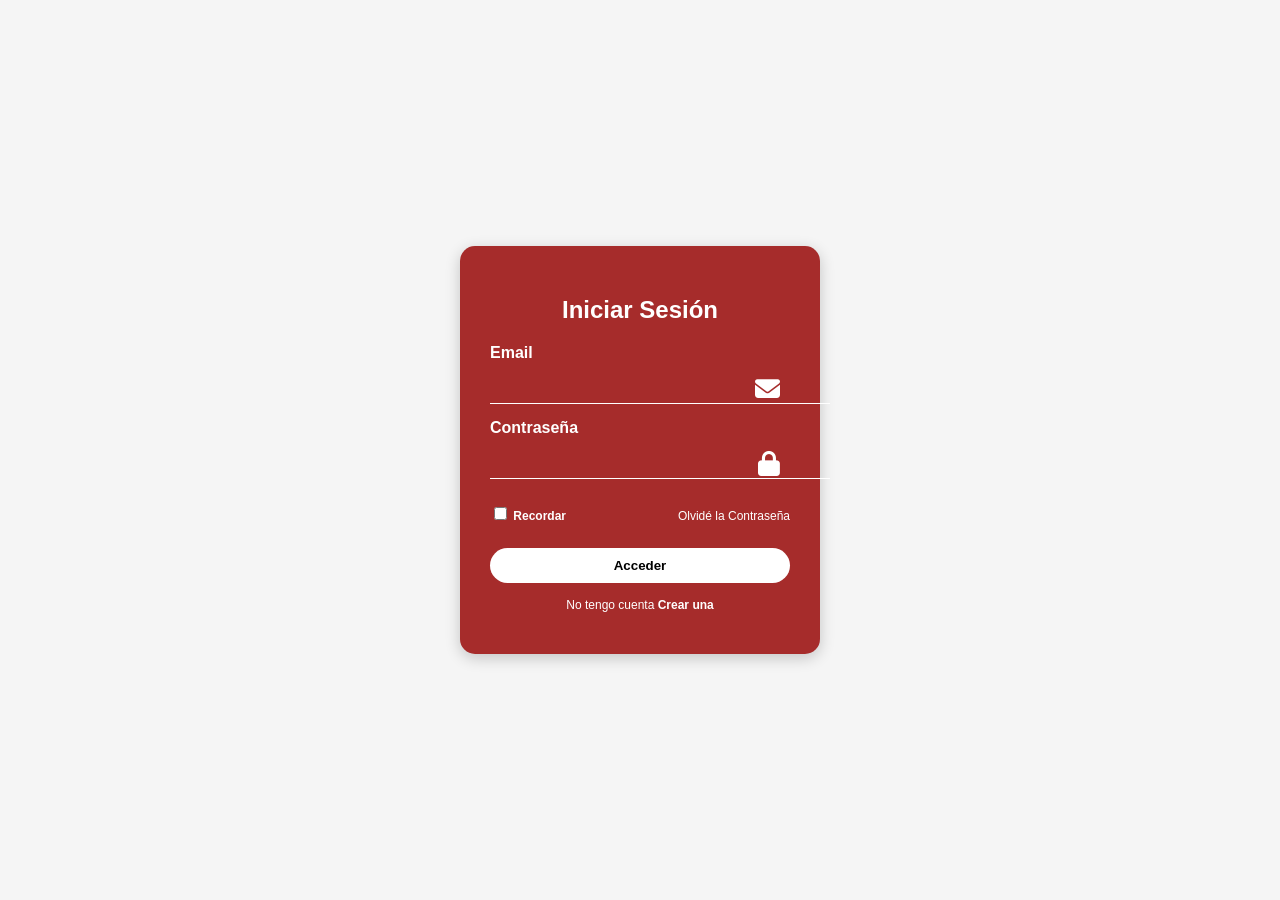
==== login.html @ 26ccd620 "Avance 1" ====
<!DOCTYPE html>
<html lang="es">
<head>
    <meta charset="UTF-8">
    <meta name="viewport" content="width=device-width, initial-scale=1.0">
    <title>Iniciar Sesión</title>
    <link rel="stylesheet" href="style.css">
    <!-- Iconos de FontAwesome -->
    <link rel="stylesheet" href="https://cdnjs.cloudflare.com/ajax/libs/font-awesome/6.4.0/css/all.min.css">
</head>
<body>

<div class="login-container">
    <h2>Iniciar Sesión</h2>

    <form>
        <label for="email">Email</label>
        <div class="input-group">
            <input type="email" id="email" placeholder="">
            <span class="icon"><i class="fa fa-envelope"></i></span>
        </div>

        <label for="password">Contraseña</label>
        <div class="input-group">
            <input type="password" id="password" placeholder="">
            <span class="icon"><i class="fa fa-lock"></i></span>
        </div>

        <div class="options">
            <label><input type="checkbox"> Recordar</label>
            <a href="#">Olvidé la Contraseña</a>
        </div>

        <button type="submit">Acceder</button>

        <p class="register-text">No tengo cuenta <a href="#">Crear una</a></p>
    </form>
</div>

</body>
</html>
---- style.css ----
body {
    font-family: Arial, sans-serif;
    background-color: #f5f5f5;
    display: flex;
    justify-content: center;
    align-items: center;
    height: 100vh;
    margin: 0;
}

.login-container {
    background-color: #a62c2b;
    color: white;
    padding: 30px;
    border-radius: 15px;
    width: 300px;
    text-align: center;
    box-shadow: 0px 4px 15px rgba(0,0,0,0.2);
}

.login-container h2 {
    margin-bottom: 20px;
}

label {
    display: block;
    text-align: left;
    margin: 10px 0 5px;
    font-weight: bold;
}

.input-group {
    position: relative;
    margin-bottom: 15px;
}

.input-group input {
    width: 100%;
    padding: 10px 35px 10px 5px;
    border: none;
    border-bottom: 1px solid white;
    background: transparent;
    color: white;
    font-size: 14px;
    outline: none;
}

.input-group .icon {
    position: absolute;
    right: 10px;
    top: 8px;
    color: white;
    font-size: 25px;
}

.options {
    display: flex;
    justify-content: space-between;
    font-size: 12px;
    margin: 10px 0;
    align-items: baseline;
}

.options a {
    color: white;
    text-decoration: none;
}

button {
    width: 100%;
    padding: 10px;
    background-color: white;
    color: black;
    border: none;
    border-radius: 20px;
    cursor: pointer;
    font-weight: bold;
    margin-top: 10px;
}

button:hover {
    background-color: #f0f0f0;
}

.register-text {
    margin-top: 15px;
    font-size: 12px;
}

.register-text a {
    color: white;
    font-weight: bold;
    text-decoration: none;
}
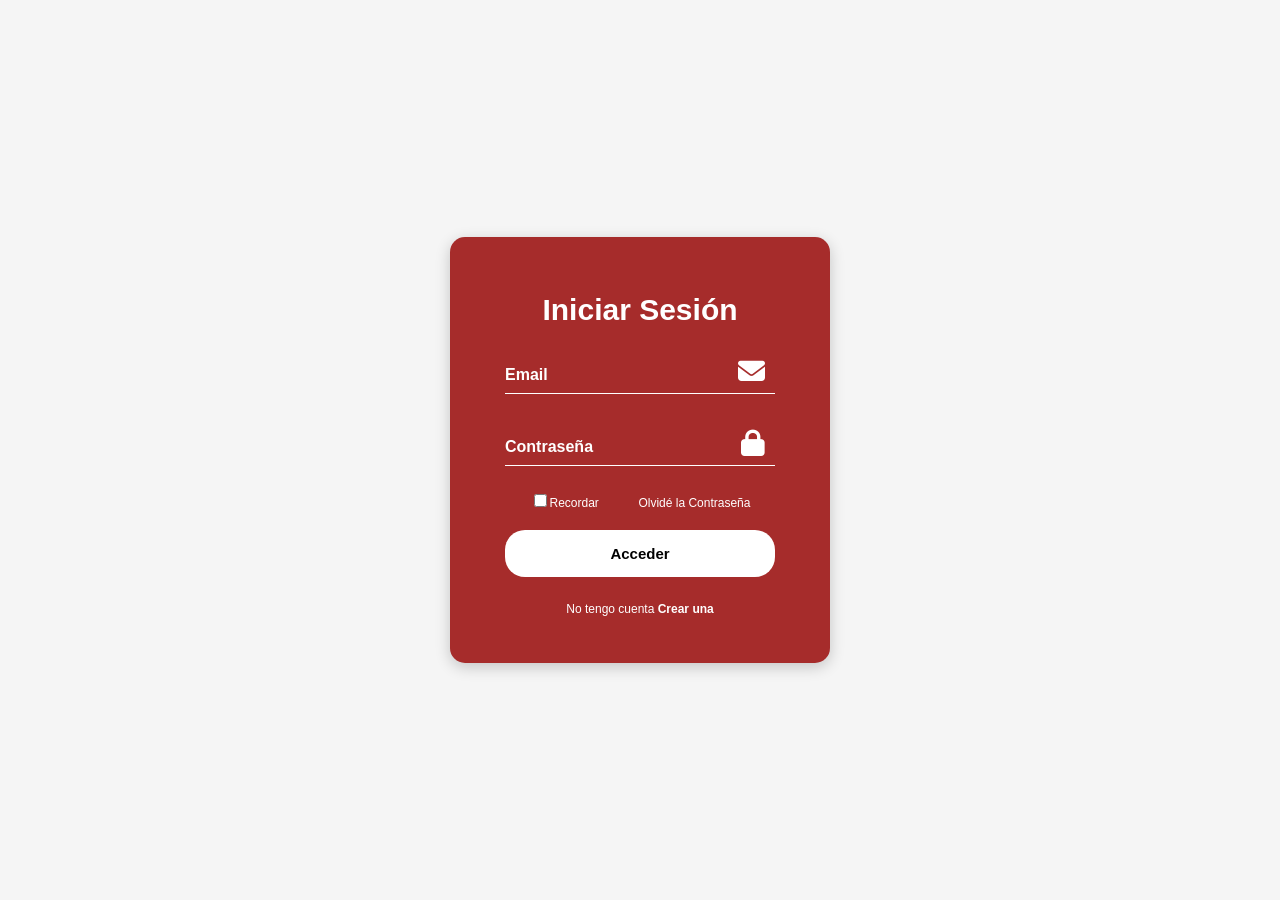
==== commit d1194da4: "Cambios finales" ====
--- a/login.html
+++ b/login.html
@@ -11,24 +11,22 @@
 <body>
 
 <div class="login-container">
-    <h2>Iniciar Sesión</h2>
+    <h1>Iniciar Sesión</h1>
 
     <form>
-        <label for="email">Email</label>
         <div class="input-group">
-            <input type="email" id="email" placeholder="">
+            <input type="email" id="email" placeholder="Email">
             <span class="icon"><i class="fa fa-envelope"></i></span>
         </div>
 
-        <label for="password">Contraseña</label>
         <div class="input-group">
-            <input type="password" id="password" placeholder="">
+            <input type="password" id="password" placeholder="Contraseña">
             <span class="icon"><i class="fa fa-lock"></i></span>
         </div>
 
         <div class="options">
-            <label><input type="checkbox"> Recordar</label>
-            <a href="#">Olvidé la Contraseña</a>
+            <label><input type="checkbox">Recordar</label>
+            <a href="#">­­Olvidé la Contraseña</a>
         </div>
 
         <button type="submit">Acceder</button>
--- a/style.css
+++ b/style.css
@@ -11,23 +11,15 @@
 .login-container {
     background-color: #a62c2b;
     color: white;
-    padding: 30px;
+    padding: 35px;
+    padding-left: 40px;
+    padding-right: 40px;
     border-radius: 15px;
     width: 300px;
     text-align: center;
     box-shadow: 0px 4px 15px rgba(0,0,0,0.2);
 }
 
-.login-container h2 {
-    margin-bottom: 20px;
-}
-
-label {
-    display: block;
-    text-align: left;
-    margin: 10px 0 5px;
-    font-weight: bold;
-}
 
 .input-group {
     position: relative;
@@ -35,27 +27,29 @@
 }
 
 .input-group input {
-    width: 100%;
-    padding: 10px 35px 10px 5px;
+    width: 90%;
+    padding: 10px 0px 10px 0px;
     border: none;
     border-bottom: 1px solid white;
     background: transparent;
     color: white;
     font-size: 14px;
     outline: none;
+    margin-top: 10px;
+    margin-bottom: 10px;
 }
 
 .input-group .icon {
     position: absolute;
-    right: 10px;
-    top: 8px;
+    right: 25px;
+    top: 10px;
     color: white;
-    font-size: 25px;
+    font-size: 27px;
 }
 
 .options {
     display: flex;
-    justify-content: space-between;
+    justify-content: space-evenly;
     font-size: 12px;
     margin: 10px 0;
     align-items: baseline;
@@ -67,15 +61,17 @@
 }
 
 button {
-    width: 100%;
-    padding: 10px;
+    width: 90%;
+    padding: 15px;
     background-color: white;
     color: black;
     border: none;
     border-radius: 20px;
     cursor: pointer;
     font-weight: bold;
+    font-size: 15px;
     margin-top: 10px;
+    margin-bottom: 10px;
 }
 
 button:hover {
@@ -93,3 +89,20 @@
     text-decoration: none;
 }
 
+h1 {
+    font-size: 30px;
+    font-weight: 900;
+}
+
+.options a:hover,
+.register-text a:hover {
+    color: #fc9826;
+    text-decoration: underline;
+    transition: 0 ease; 
+}
+
+.input-group input::placeholder {
+    color: #ffffff;
+    font-size: 16px;
+    font-weight: 600;
+}
